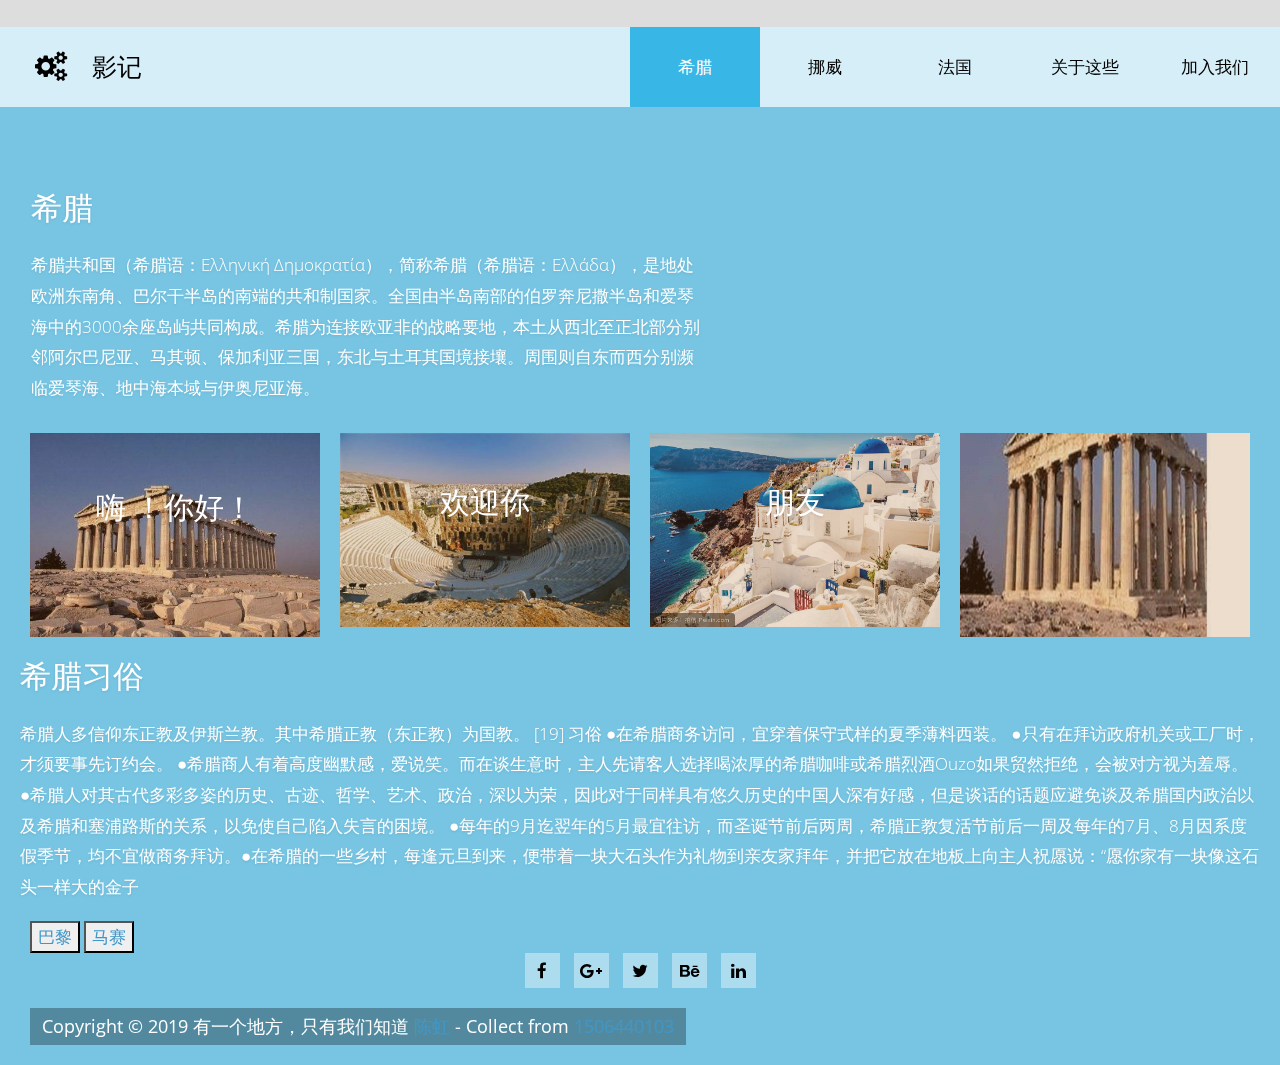
==== 3.html @ ab7ad9c4 "主页面提交" ====
<!DOCTYPE html>
<html lang="en">
<head>
    <meta charset="utf-8">
    <meta http-equiv="X-UA-Compatible" content="IE=edge">
    <meta name="viewport" content="width=device-width, initial-scale=1.0">

    <title>有一个地方只有我们知道</title>
    <link rel="stylesheet" href="https://fonts.googleapis.com/css?family=Open+Sans:300,400">  
    <link rel="stylesheet" href="font-awesome-4.5.0/css/font-awesome.min.css">                
    <link rel="stylesheet" href="css/bootstrap.min.css">                                      
    <link rel="stylesheet" href="css/hero-slider-style.css">                              
    <link rel="stylesheet" href="css/magnific-popup.css">                                 
    <link rel="stylesheet" href="css/tooplate-style.css">                                   

   
</head>
<body>
<div class="adcenter"><script src="http://www.cssmoban.com/include/new/ggad2_728x90.js"></script></div>
     <EMBED src="music/1.mp3" autostart="true" loop="true" width="80" height="20">   
        <!-- Content -->
        <div class="cd-hero">

            <!-- Navigation -->        
            <div class="cd-slider-nav">
                <nav class="navbar">
                    <div class="tm-navbar-bg">
                        
                        <a class="navbar-brand text-uppercase" href="#"><i class="fa fa-gears tm-brand-icon"></i>影记</a>

                        <button class="navbar-toggler hidden-lg-up" type="button" data-toggle="collapse" data-target="#tmNavbar">
                            &#9776;
                        </button>
                        <div class="collapse navbar-toggleable-md text-xs-center text-uppercase tm-navbar" id="tmNavbar">
                            <ul class="nav navbar-nav">
                                <li class="nav-item active selected">
                                    <a class="nav-link" href="#0" data-no="1">希腊<span class="sr-only">(current)</span></a>
                                </li>                                
                                <li class="nav-item">
                                    <a class="nav-link" href="#0" data-no="2">挪威</a>
                                </li>
                                <li class="nav-item">
                                    <a class="nav-link" href="#0" data-no="3">法国</a>
                                </li>
                                <li class="nav-item">
                                    <a class="nav-link" href="#0" data-no="4">关于这些</a>
                                </li>
                                <li class="nav-item">
                                    <a class="nav-link" href="#0" data-no="5">加入我们</a>
                                </li>
                            </ul>
                        </div>                        
                    </div>

                </nav>
            </div> 

            <ul class="cd-hero-slider">

                <!-- Page 1 Gallery One -->
                <li class="selected">                    
                    <div class="cd-full-width">
                        <div class="container-fluid js-tm-page-content" data-page-no="1" data-page-type="gallery">
                            <div class="tm-img-gallery-container">
                                <div class="tm-img-gallery gallery-one">
                                <!-- Gallery One pop up connected with JS code below -->                                    
                                    <div class="tm-img-gallery-info-container">                                    
                                        <h2 class="tm-text-title tm-gallery-title tm-white"><span class="tm-white">希腊</span></h2>
                                        <p class="tm-text">希腊共和国（希腊语：Ελληνική Δημοκρατία），简称希腊（希腊语：Ελλάδα），是地处欧洲东南角、巴尔干半岛的南端的共和制国家。全国由半岛南部的伯罗奔尼撒半岛和爱琴海中的3000余座岛屿共同构成。希腊为连接欧亚非的战略要地，本土从西北至正北部分别邻阿尔巴尼亚、马其顿、保加利亚三国，东北与土耳其国境接壤。周围则自东而西分别濒临爱琴海、地中海本域与伊奥尼亚海。
                                        </p>
                                    </div>
                                    <div class="grid-item">
                                        <figure class="effect-bubba ">
                                            <img src="img/1.jpg" alt="Image" class="img-fluid tm-img">
                                            <figcaption>
                                                <h2 class="tm-figure-title">嗨 ！<span>你好！</span></h2>
                                                <p class="tm-figure-description">Hi~hello！</p>
                                                <a href="img/1-1.jpg">View more</a>
                                            </figcaption>           
                                        </figure>
                                    </div>
                                    <div class="grid-item">
                                        <figure class="effect-bubba">
                                            <img src="img/2.jpg" alt="Image" class="img-fluid tm-img">
                                            <figcaption>
                                                <h2 class="tm-figure-title">欢迎你<span></span></h2>
                                                <p class="tm-figure-description">welcome</p>
                                                <a href="img/2-1.jpg">View more</a>
                                            </figcaption>
                                        </figure>
                                    </div>
                                    <div class="grid-item">
                                        <figure class="effect-bubba">
                                            <img src="img/3.jpg" alt="Image" class="img-fluid tm-img">
                                            <figcaption>
                                                <h2 class="tm-figure-title">朋友<span></span></h2>
                                                <p class="tm-figure-description">friend</p>
                                                <a href="img/3-1.jpg">View more</a>
                                            </figcaption>           
                                        </figure>
                                     </div>
                                     <div class="grid-item">
                                        <figure class="effect-bubba">
                                            <img src="img/4.jpg" alt="Image" class="img-fluid tm-img">
                                            <figcaption>
                                                <h2 class="tm-figure-title"><span></span></h2>
                                                <p class="tm-figure-description"></p>
                                                <a href="img/s2.jpg">View more</a>
                                            </figcaption>           
                                        </figure>
                                     </div>
                                     <div class="tm-img-gallery">                                    
                                        <h2 class="tm-text-title tm-gallery-title tm-white"><span class="tm-white">希腊习俗</span></h2>
                                        <p class="tm-text">希腊人多信仰东正教及伊斯兰教。其中希腊正教（东正教）为国教。 [19] 
                                            习俗
                                            ●在希腊商务访问，宜穿着保守式样的夏季薄料西装。
                                            ●只有在拜访政府机关或工厂时，才须要事先订约会。
                                            ●希腊商人有着高度幽默感，爱说笑。而在谈生意时，主人先请客人选择喝浓厚的希腊咖啡或希腊烈酒Ouzo如果贸然拒绝，会被对方视为羞辱。
                                            ●希腊人对其古代多彩多姿的历史、古迹、哲学、艺术、政治，深以为荣，因此对于同样具有悠久历史的中国人深有好感，但是谈话的话题应避免谈及希腊国内政治以及希腊和塞浦路斯的关系，以免使自己陷入失言的困境。
                                            ●每年的9月迄翌年的5月最宜往访，而圣诞节前后两周，希腊正教复活节前后一周及每年的7月、8月因系度假季节，均不宜做商务拜访。●在希腊的一些乡村，每逢元旦到来，便带着一块大石头作为礼物到亲友家拜年，并把它放在地板上向主人祝愿说：“愿你家有一块像这石头一样大的金子
                                        </p>
                                    </div>
                                </div>                                 
                            </div>
                        </div>                                                    
                    </div>                    
                </li>
                <div class="tlinks"><a href="http://www.cssmoban.com/" >挪威森林</a></div>

                <!-- Page 2 Gallery Two -->
                <li>                    
                    <div class="cd-full-width">
                        <div class="container-fluid js-tm-page-content" data-page-no="2" data-page-type="gallery">
                            <div class="tm-img-gallery-container">
                                <div class="tm-img-gallery gallery-two">
                                <!-- Gallery Two pop up connected with JS code below -->
                                    
                                    <div class="tm-img-gallery-info-container">                                    
                                        <h2 class="tm-text-title tm-gallery-title"><span class="tm-white">挪威</span></h2>
                                        <p class="tm-text"><span class="tm-white">挪威王国（挪威语：Kongeriket Norge或 Kongeriket Noreg），简称“挪威”（挪威语：Norge 或Noreg）， 意为“通往北方之路”，是北欧五国之一，位于斯堪的纳维亚半岛西部。挪威领土南北狭长，海岸线漫长曲折，沿海岛屿很多，被称为“万岛之国”，领土与瑞典、芬兰、俄罗斯接壤，属地还包括斯瓦尔巴群岛和扬马延岛。首都为奥斯陆。</span>
                                        </p>
                                    </div>
                                    <div class="grid-item">
                                        <figure class="effect-bubba">
                                            <img src="img/11.jpg" alt="Image" class="img-fluid tm-img">
                                            <figcaption>
                                                <h2 class="tm-figure-title"> <span></span></h2>
                                                <p class="tm-figure-description"></p>
                                                <a href="img/11-1.jpg">View more</a>
                                            </figcaption>           
                                        </figure>
                                    </div>
                                    <div class="grid-item">
                                        <figure class="effect-bubba">
                                            <img src="img/22.jpg" alt="Image" class="img-fluid tm-img">
                                            <figcaption>
                                                <h2 class="tm-figure-title"> <span></span></h2>
                                                <p class="tm-figure-description"></p>
                                                <a href="img/22-1.jpg">View more</a>
                                            </figcaption>           
                                        </figure>
                                    </div>
                                    <div class="grid-item">
                                        <figure class="effect-bubba">
                                            <img src="img/33.jpg" alt="Image" class="img-fluid tm-img">
                                            <figcaption>
                                                <h2 class="tm-figure-title"> <span></span></h2>
                                                <p class="tm-figure-description"></p>
                                                <a href="img/33-1.jpg">View more</a>
                                            </figcaption>           
                                        </figure>
                                    </div>
                                    <div class="grid-item">
                                        <figure class="effect-bubba">
                                            <img src="img/44.jpg" alt="Image" class="img-fluid tm-img">
                                            <figcaption>
                                                <h2 class="tm-figure-title"><span></span></h2>
                                                <p class="tm-figure-description"></p>
                                                <a href="img/s3.jpg">View more</a>
                                            </figcaption>           
                                        </figure>
                                     </div>
                                    <div class="tm-img-gallery">                                    
                                        <h2 class="tm-text-title tm-gallery-title"><span class="tm-white">挪威文化</span></h2>
                                        <p class="tm-text"><span class="tm-white">餐饮
                                            由于广大的国土有1/3位于北极圈内，因此挪威饮食离不开鱼类和水产品。首屈一指的是熏鲑鱼、新鲜鳕鱼、鲱鱼和虾。肉类有羔羊肉、小牛肉、牛肉，驼鹿肉和驯鹿肉也比较常见。在奥斯陆的家常菜，秋季有肉丸、炖羊肉，冬季有雪山鹑等。好吃的还有奶酪，尤其是涂了甜味羊奶酪的面包片或蜂窝饼。奥斯陆有许多餐馆，风味多样，质量上乘，可惜的是价格比较贵，不分档次。在卡尔约翰街附近，各种风味的餐馆应有尽。阿克码头商场一带夏季热闹非凡，很多小巧迷你的露天咖啡座都是满座。挪威人最爱喝啤酒，葡萄酒和威士忌，但价钱很高。
                                            习俗
                                            挪威人非常喜欢握手。无论何时，当陌生人相会，总要握手及互道姓名。同样地，当以后遇见了不怎么熟的人，你也得在招呼时及道别时握手。</span>
                                        </p>
                                        <p><a href="" class="btn btn-primary btn-lg pull-right">了解更多</a>
                                        </p>
                                    </div>
                                </div>                                 
                            </div>
                        </div>                      
                    </div>
                </li>

                <!-- Page 3 Gallery Three -->
                <li>
                    <div class="cd-full-width">
                        <div class="container-fluid js-tm-page-content" data-page-no="3" data-page-type="gallery">                        
                            <div class="tm-img-gallery-container">
                                <div class="tm-img-gallery gallery-three">
                                <!-- Gallery Two pop up connected with JS code below -->
                                    
                                    <div class="tm-img-gallery-info-container">                                    
                                        <h2 class="tm-text-title tm-gallery-title"><span class="tm-white">浪漫之都</span></h2>
                                        <p class="tm-text"><span class="tm-white">法兰西共和国（法语：République française，英语：French Republic），简称“法国”（France），是一个本土位于西欧的半总统共和制国家，海外领土包括南美洲和南太平洋的一些地区。</span>
                                        </p>                                     
                                    </div>
                                    <div class="grid-item">
                                        <figure class="effect-bubba">
                                            <img src="img/111.jpg" alt="Image" class="img-fluid tm-img">
                                            <figcaption>
                                                <h2 class="tm-figure-title">巴黎 <span></span></h2>
                                                <p class="tm-figure-description"></p>
                                                <a href="img/111-1.jpg">View more</a>
                                            </figcaption>           
                                        </figure>
                                    </div>
                                    <div class="grid-item">
                                        <figure class="effect-bubba">
                                            <img src="img/222.jpg" alt="Image" class="img-fluid tm-img">
                                            <figcaption>
                                                <h2 class="tm-figure-title">马赛<span></span></h2>
                                                <p class="tm-figure-description"></p>
                                                <a href="img/222-1.jpg">View more</a>
                                            </figcaption>           
                                        </figure>
                                    </div>
                                    <div class="grid-item">
                                        <figure class="effect-bubba">
                                            <img src="img/333.jpg" alt="Image" class="img-fluid tm-img">
                                            <figcaption>
                                                <h2 class="tm-figure-title">里昂 <span></span></h2>
                                                <p class="tm-figure-description"></p>
                                                <a href="img/333-1.jpg">View more</a>
                                            </figcaption>           
                                        </figure>
                                    </div>
                                    <div class="grid-item">
                                        <figure class="effect-bubba">
                                            <img src="img/444.jpg" alt="Image" class="img-fluid tm-img">
                                            <figcaption>
                                                <h2 class="tm-figure-title">普罗旺斯<span></span></h2>
                                                <p class="tm-figure-description"></p>
                                                <a href="img/s6.jpg">View more</a>
                                            </figcaption>           
                                        </figure>
                                     </div>
                                    <div class="tm-img-gallery-">                                    
                                        <h2 class="tm-text-title tm-gallery-title"><span class="tm-white">法国文化</span> </h2>
                                        <p class="tm-text"><span class="tm-white">
                                            巴黎歌剧院
                                            17世纪开始，法国的古典文学迎来了自己的辉煌时期，相继出现了莫里哀、司汤达、巴尔扎克、大仲马、维克多·雨果、福楼拜、小仲马、左拉、居伊·德·莫泊桑、罗曼·罗兰等文学巨匠。他们的许多作品成为世界文学的瑰宝。其中的《巴黎圣母院》、《红与黑》、《高老头》、《基督山伯爵》、《悲惨世界》和《约翰·克利斯朵夫》等，已被翻译成世界文学作品，在世界广为流传。 [5]  侦探小说方面有莫里斯·勒布朗的《侠盗亚森罗平》和乔治·西姆农的《梅格雷探长》。
                                            艺术
                                            法国戛纳国际电影节
                                            近现代，法国的艺术在继承传统的基础上颇有创新，不但出现了罗丹这样的雕塑艺术大师，也出现了像莫奈和马蒂斯等印象派、野兽派的代表人物。从17世纪开始，法国在工业设计、艺术设计领域的世界领先地位早已有目共睹。有关实用美术、建筑、时装设计、工业设计专业的学校也早已凭借其“法国制造”的商业硕果而闻名海外。

                                            奥赛博物馆——欧洲最美的博物馆
                                            阿维尼翁戏剧节由法国戏剧导演让·维拉尔于1947年创立。当时刚从二战阴影中走出的法国正在努力重建，戏剧节的宗旨就是为了推动法国文化艺术的复苏与发展，让高雅的戏剧艺术走出殿堂、走入民间。阿维尼翁戏剧节每年夏天在被联合国教科文组织列为世界文化遗产的法国南部小城阿维尼翁举行，已成为欧洲现代戏剧集中展示的大舞台。</span>
                                        </p>                                     
                                    </div>                                                                                                 
                                </div>                                 
                            </div> <!-- .tm-img-gallery-container -->
                        </div>         
                    </div>  
                </li>

                <!-- Page 4 About -->
                <li>
                    <div class="cd-full-width">
                        <div class="container-fluid js-tm-page-content tm-page-width tm-pad-b" data-page-no="4">
                            <div class="row tm-white-box-margin-b">
                                <div class="col-xs-12">
                                    <div class="tm-flex">
                                        <div class="tm-bg-white-translucent text-xs-left tm-textbox tm-textbox-padding">
                                            <h2 class="tm-text-title">关于这些国家</h2>
                                            <p class="tm-text">这些国家全是欧洲旅游的好去处，它们风景优美，文化久远，我们能体验不同的地域风情。</p>
                                        </div>
                                    </div>
                                </div>
                            </div>
                            
                            <div class="row tm-white-box-margin-b">
                                <div class="col-xs-12">
                                    <div class="tm-flex">
                                        <div class="tm-bg-white-translucent text-xs-left tm-textbox tm-2-col-textbox-2 tm-textbox-padding">
                                            <h2 class="tm-text-title">希腊</h2>
                                            <p class="tm-text">雅典（希腊语：Αθήνα）是希腊共和国的首都和最大的城市，位于巴尔干半岛南端，属亚热带地中海气候。 [1]  截至2008年，雅典人口为745514人。城市总面积为412km²，是欧洲第八大城市，也是欧盟商业中心之一。 [2] 
                                            雅典记载于册的历史长达3000多年，被誉为“西方文明的摇篮”。 [2]  雅典也是欧洲哲学的发源地，对欧洲以及世界文化产生过重大影响。诞生了苏格拉底、柏拉图等一大批历史伟人，被称为民主的起源地。 [3]  雅典至今仍保留了很多历史遗迹和大量的艺术作品，其中最著名的是雅典卫城的帕特农神庙，被视为西方文化的象征。公元前5世纪和4世纪在文化和政治上的成就对欧洲及世界文化产生重大影响 [4] 雅典是现代奥运会起源地 [2]  ，曾先后在1896年和2004年举办过第一届夏季奥运会 [5]  和第28届夏季奥运会。</p>
                                        </div>
                                        <div class="tm-bg-white-translucent text-xs-left tm-textbox tm-2-col-textbox-2 tm-textbox-padding">
                                            <h2 class="tm-text-title">圣托里尼岛</h2>
                                            <p class="tm-text">圣托里尼岛(Santorini)古名为希拉(Thera)，后来为纪念圣·爱莲（SaintIrene），于1207年被改为圣托里尼。圣托里尼（Santorini）是在希腊大陆东南200公里的爱琴海上由一群火山组成的岛环，圣托里尼岛环上最大的一个岛也叫圣托里尼岛，别名锡拉岛（Thira）。圣托里尼岛位于基克拉泽斯群岛（Cycladesislandcomplex）的最南端，岛屿面积为96平方公里，海岸线长69公里，人口约14000余人，多为希腊人。圣托里尼岛由3个小岛组成，其中2个岛有人居住，中间的1个岛是沉睡的火山岛。历史上这里曾发生多次火山爆发，以公元前1500年最为严重，岛屿中心大面积塌陷，原来圆形的岛屿呈现了现在的月牙状。圣托里尼岛的首府是费拉市，位于岛的西岸。</p>     
                                        </div>
                                    </div>
                                </div>
                            </div>  

                            <div class="row">
                                <div class="col-xs-12">
                                    <div class="tm-flex">
                                        <div class="tm-bg-white-translucent text-xs-left tm-textbox tm-2-col-textbox-2 tm-textbox-padding">
                                            <h2 class="tm-text-title">巴黎</h2>
                                            <p class="tm-text">巴黎（Paris），是法兰西共和国的首都和最大城市，也是法国的政治、经济、文化和商业中心，世界四个国际大都市之一，其余三个分别为纽约、伦敦和东京。
                                            巴黎位于法国北部巴黎盆地的中央，横跨塞纳河两岸，城市中心坐标为北纬48°52′、东经2°25′。广义的巴黎有小巴黎和大巴黎之分。小巴黎指大环城公路以内的巴黎城市内，面积105.4平方公里，人口200多万；大巴黎包括城区周围的上塞纳省、瓦勒德马恩省、塞纳-圣但尼省、伊夫林省、瓦勒德瓦兹省、塞纳-马恩省和埃松省七个省，共同组成巴黎大区，这片地区在古代就已经被称作“法兰西岛”（ile-de-france），面积达12000平方公里，人口约1100万（2016年），几乎占全国人口的五分之一。巴黎建都已有1400多年的历史，它不仅是法国，也是西欧的政治、经济和文化中心。</p>
                                        </div>
                                        <div class="tm-bg-white-translucent text-xs-left tm-textbox tm-2-col-textbox-2 tm-textbox-padding">
                                            <h2 class="tm-text-title">l马赛</h2>
                                            <p class="tm-text">马赛 [1]  （Marseille），是市区人口仅次于巴黎的法国第二大城市和最大海港，城市人口约87万 [2]  （2013年）。大都会区人口约为189万 [2]  （2013年），位于巴黎和里昂之后。该市三面被石灰岩山丘所环抱，景色秀丽，气候宜人。马赛西濒地中海，水深港阔，无急流险滩，万吨级轮可畅通无阻；西部有罗纳河及平坦河谷与北欧联系，地理位置得天独厚。全港由马赛、拉韦拉、福斯和罗纳圣路易四大港区组成，年货运量1亿吨，为法国对外贸易最大门户。主要的旅行景点有伊夫岛、贾尔德圣母院、马赛美术馆、马赛旧港、欧洲和地中海文明博物馆。马赛为地中海气候，全年气候基本都比较宜人，但12月-1月会比较寒冷，有的地方还会出现霜冻。</p>     
                                        </div>
                                        <div class="tm-bg-white-translucent text-xs-left tm-textbox tm-2-col-textbox-2 tm-textbox-padding">
                                            <h2 class="tm-text-title">里昂</h2>
                                            <p class="tm-text">里昂（Lyon），是市区人口仅次于巴黎和马赛的法国第三大城市，奥弗涅-罗讷-阿尔卑斯大区（Région Auvergne-Rhône-Alpes）首府和罗讷省（Rhône，69省）省会，于2015年1月建立了带有部分省级管理权力的“里昂大都会”（Métropole de Lyon），也称为“大里昂”（Grand Lyon） [1]  。里昂市区位于罗讷河（Le Rhône）和索恩河（La Saône）交汇处，其主城区以河流为界大致可分为三大部分：西侧为富维耶山，老城区位于两河之间的半岛上，新城区则主要集中在东部。里昂是法国重要的工业城市和除巴黎之外最重要的科教中心，机械、电子、化工、重型汽车、计算机等产业实力雄厚，拥有20余所高等院校和科研机构，常被认为是法国的第二大都市区。里昂也是法国乃至欧洲重要的文化与艺术中心，以丝绸贸易而闻名，在罗马时代就相当繁荣 [2]  ，1998年里昂老城被联合国教科文组织列为世界文化遗产。里昂也是世界电影的诞生地和二战期间参加抵抗运动的城市。此外，里昂还是国际刑警总部的所在地，里昂足球俱乐部也位于里昂。</p>     
                                        </div>
                                    </div>
                                </div>
                            </div>                        
                        </div>              
                    </div> <!-- .cd-full-width -->

                </li>

                <!-- Page 5 Contact Us -->
                <li>
                    <div class="cd-full-width">
                        <div class="container-fluid js-tm-page-content tm-page-pad" data-page-no="5">
                            <div class="tm-contact-page">                                
                                <div class="row">
                                    <div class="col-xs-12">
                                        <div class="tm-flex tm-contact-container">                                
                                            <div class="tm-bg-white-translucent text-xs-left tm-textbox tm-2-col-textbox-2 tm-textbox-padding tm-textbox-padding-contact">
                                                <h2 class="tm-contact-info">Say hello to us!</h2>
                                                <p class="tm-text">快来加入我们吧！世界这么大，我们一起去看看！</p>                                                
                                                
                                                <!-- contact form -->
                                                <form action="index.html" method="post" class="tm-contact-form">

                                                    <div class="form-group">
                                                        <input type="text" id="contact_name" name="contact_name" class="form-control" placeholder="Name"  required/>
                                                    </div>
                                        
                                                    <div class="form-group">                                                        
                                                        <input type="email" id="contact_email" name="contact_email" class="form-control" placeholder="Email"  required/>
                                                    </div>                                                        
                                                    
                                                    <div class="form-group">
                                                        <textarea id="contact_message" name="contact_message" class="form-control" rows="5" placeholder="Your message" required></textarea>
                                                    </div> 

                                                    <button type="submit" class="pull-xs-right tm-submit-btn">Send</button>  
                                                
                                                </form>  
                                            </div>

                                            <div class="tm-bg-white-translucent text-xs-left tm-textbox tm-2-col-textbox-2 tm-textbox-padding tm-textbox-padding-contact">
                                                <h2 class="tm-contact-info">快来吧，世界在等你。</h2>
                                                <!-- google map goes here -->
                                                <div id="google-map"></div>
                                            </div>

                                        </div>

                                    </div>

                                </div>

                            </div>    

                        </div>
                        
                    </div> <!-- .cd-full-width -->
                </li>
            </ul> <!-- .cd-hero-slider -->
            
            <footer class="tm-footer">
                <div>
                    <a href="html/index.html">
                    <button>巴黎</button>
                    </a>
                    <a href="html/index2.html">
                    <button>马赛</button>
                    </a>
                </div>
                <div class="tm-social-icons-container text-xs-center">
                    <a href="#" class="tm-social-link"><i class="fa fa-facebook"></i></a>
                    <a href="#" class="tm-social-link"><i class="fa fa-google-plus"></i></a>
                    <a href="#" class="tm-social-link"><i class="fa fa-twitter"></i></a>
                    <a href="#" class="tm-social-link"><i class="fa fa-behance"></i></a>
                    <a href="#" class="tm-social-link"><i class="fa fa-linkedin"></i></a>
                </div>
                
                <p class="tm-copyright-text">Copyright &copy; 2019   有一个地方，只有我们知道
                
                <a  target="_blank" title="陈虹">陈虹</a> - Collect from <a  title="1506440103" target="_blank">1506440103</a></p>

            </footer>
                    
        </div> <!-- .cd-hero -->
        

        <!-- Preloader, https://ihatetomatoes.net/create-custom-preloading-screen/ -->
        <div id="loader-wrapper">
            
            <div id="loader"></div>
            <div class="loader-section section-left"></div>
            <div class="loader-section section-right"></div>

        </div>
        
        <!-- load JS files -->
        <script src="js/jquery-1.11.3.min.js"></script>         <!-- jQuery (https://jquery.com/download/) -->
        <script src="js/tether.min.js"></script> <!-- Tether for Bootstrap (http://stackoverflow.com/questions/34567939/how-to-fix-the-error-error-bootstrap-tooltips-require-tether-http-github-h) --> 
        <script src="js/bootstrap.min.js"></script>             <!-- Bootstrap js (v4-alpha.getbootstrap.com/) -->
        <script src="js/hero-slider-main.js"></script>          <!-- Hero slider (https://codyhouse.co/gem/hero-slider/) -->
        <script src="js/jquery.magnific-popup.min.js"></script> <!-- Magnific popup (http://dimsemenov.com/plugins/magnific-popup/) -->
        
        <script>

            function adjustHeightOfPage(pageNo) {

                var offset = 80;
                var pageContentHeight = 0;

                var pageType = $('div[data-page-no="' + pageNo + '"]').data("page-type");

                if( pageType != undefined && pageType == "gallery") {
                    pageContentHeight = $(".cd-hero-slider li:nth-of-type(" + pageNo + ") .tm-img-gallery-container").height();
                }
                else {
                    pageContentHeight = $(".cd-hero-slider li:nth-of-type(" + pageNo + ") .js-tm-page-content").height() + 20;
                }

                if($(window).width() >= 992) { offset = 120; }
                else if($(window).width() < 480) { offset = 40; }
               
                // Get the page height
                var totalPageHeight = $('.cd-slider-nav').height()
                                        + pageContentHeight + offset
                                        + $('.tm-footer').height();

                // Adjust layout based on page height and window height
                if(totalPageHeight > $(window).height()) 
                {
                    $('.cd-hero-slider').addClass('small-screen');
                    $('.cd-hero-slider li:nth-of-type(' + pageNo + ')').css("min-height", totalPageHeight + "px");
                }
                else 
                {
                    $('.cd-hero-slider').removeClass('small-screen');
                    $('.cd-hero-slider li:nth-of-type(' + pageNo + ')').css("min-height", "100%");
                }
            }

            /*
                Everything is loaded including images.
            */
            $(window).load(function(){

                adjustHeightOfPage(1); // Adjust page height

                /* Gallery One pop up
                -----------------------------------------*/
                $('.gallery-one').magnificPopup({
                    delegate: 'a', // child items selector, by clicking on it popup will open
                    type: 'image',
                    gallery:{enabled:true}                
                });
				
				/* Gallery Two pop up
                -----------------------------------------*/
				$('.gallery-two').magnificPopup({
                    delegate: 'a',
                    type: 'image',
                    gallery:{enabled:true}                
                });

                /* Gallery Three pop up
                -----------------------------------------*/
                $('.gallery-three').magnificPopup({
                    delegate: 'a',
                    type: 'image',
                    gallery:{enabled:true}                
                });

                /* Collapse menu after click 
                -----------------------------------------*/
                $('#tmNavbar a').click(function(){
                    $('#tmNavbar').collapse('hide');

                    adjustHeightOfPage($(this).data("no")); // Adjust page height       
                });

                /* Browser resized 
                -----------------------------------------*/
                $( window ).resize(function() {
                    var currentPageNo = $(".cd-hero-slider li.selected .js-tm-page-content").data("page-no");
                    
                    // wait 3 seconds
                    setTimeout(function() {
                        adjustHeightOfPage( currentPageNo );
                    }, 1000);
                    
                });
        
                // Remove preloader (https://ihatetomatoes.net/create-custom-preloading-screen/)
                $('body').addClass('loaded');
                           
            });

           

        </script>            

</body>
</html>
---- css/hero-slider-style.css ----
/* -------------------------------- 

Primary style

-------------------------------- */
*, *::after, *::before {
  -webkit-box-sizing: border-box;
  -moz-box-sizing: border-box;
  box-sizing: border-box;
}

html { font-size: 62.5%; }

body {
  font-size: 1.6rem;
  font-family: "Open Sans", sans-serif;
  color: #2c343b;
  background-color: #f2f2f2;
}

a {
  color: #d44457;
  text-decoration: none;
}

img { max-width: 100%; }

/* -------------------------------- 

Main Components 

-------------------------------- */
.cd-header {
  position: absolute;
  z-index: 2;
  top: 0;
  left: 0;
  width: 100%;
  height: 50px;
  background-color: #21272c;
  -webkit-font-smoothing: antialiased;
  -moz-osx-font-smoothing: grayscale;
}
@media only screen and (min-width: 768px) {
  .cd-header {
    height: 70px;
    background-color: transparent;
  }
}

#cd-logo {
  float: left;
  margin: 13px 0 0 5%;
}
#cd-logo img {
  display: block;
}
@media only screen and (min-width: 768px) {
  #cd-logo {
    margin: 23px 0 0 5%;
  }
}

.cd-primary-nav {
  /* mobile first - navigation hidden by default, triggered by tap/click on navigation icon */
  float: right;
  margin-right: 5%;
  width: 44px;
  height: 100%;  
}
.cd-primary-nav ul {
  position: absolute;
  top: 0;
  left: 0;
  width: 100%;
  -webkit-transform: translateY(-100%);
  -moz-transform: translateY(-100%);
  -ms-transform: translateY(-100%);
  -o-transform: translateY(-100%);
  transform: translateY(-100%);
}
.cd-primary-nav ul.is-visible {
  box-shadow: 0 3px 8px rgba(0, 0, 0, 0.2);
  -webkit-transform: translateY(50px);
  -moz-transform: translateY(50px);
  -ms-transform: translateY(50px);
  -o-transform: translateY(50px);
  transform: translateY(50px);
}
.cd-primary-nav a {
  display: block;
  height: 50px;
  line-height: 50px;
  padding-left: 5%;
  background: #21272c;
  border-top: 1px solid #333c44;
  color: #ffffff;
}
@media only screen and (min-width: 768px) {
  .cd-primary-nav {
    /* reset navigation values */
    width: auto;
    height: auto;
    background: none;
  }
  .cd-primary-nav ul {
    position: static;
    width: auto;
    -webkit-transform: translateY(0);
    -moz-transform: translateY(0);
    -ms-transform: translateY(0);
    -o-transform: translateY(0);
    transform: translateY(0);
    line-height: 70px;
  }
  .cd-primary-nav ul.is-visible {
    -webkit-transform: translateY(0);
    -moz-transform: translateY(0);
    -ms-transform: translateY(0);
    -o-transform: translateY(0);
    transform: translateY(0);
  }
  .cd-primary-nav li {
    display: inline-block;
    margin-left: 1em;
  }
  .cd-primary-nav a {
    display: inline-block;
    height: auto;
    font-weight: 600;
    line-height: normal;
    background: transparent;
    padding: .6em 1em;
    border-top: none;
  }
}

/* -------------------------------- 

Slider

-------------------------------- */
.cd-hero {
  position: relative;
  -webkit-font-smoothing: antialiased;
  -moz-osx-font-smoothing: grayscale;
}

.cd-hero-slider {
  position: relative;
  height: 360px;
  overflow: hidden;
}
.cd-hero-slider li {
  position: absolute;
  top: 0;
  left: 0;
  width: 100%;
  height: auto;
  min-height: 100%;
  -webkit-transform: translateX(100%);
  -moz-transform: translateX(100%);
  -ms-transform: translateX(100%);
  -o-transform: translateX(100%);
  transform: translateX(100%);
}
.cd-hero-slider li.selected {
  /* this is the visible slide */
  position: relative;
  -webkit-transform: translateX(0);
  -moz-transform: translateX(0);
  -ms-transform: translateX(0);
  -o-transform: translateX(0);
  transform: translateX(0);
}
.cd-hero-slider li.move-left {
  /* slide hidden on the left */
  -webkit-transform: translateX(-100%);
  -moz-transform: translateX(-100%);
  -ms-transform: translateX(-100%);
  -o-transform: translateX(-100%);
  transform: translateX(-100%);
}
.cd-hero-slider li.is-moving, .cd-hero-slider li.selected {
  /* the is-moving class is assigned to the slide which is moving outside the viewport */
  -webkit-transition: -webkit-transform 0.5s;
  -moz-transition: -moz-transform 0.5s;
  transition: transform 0.5s;
}
@media only screen and (min-width: 768px) {
  .cd-hero-slider {
    height: 500px;
  }
}
@media only screen and (min-width: 1170px) {
  .cd-hero-slider {
    height: 680px;
  }
}

/* -------------------------------- 

Single slide style

-------------------------------- */
.cd-hero-slider li {
  background-position: center center;
  background-size: cover;
  background-repeat: no-repeat;
}
.cd-hero-slider li:first-of-type {
  background-color: #2c343b;  
}
.cd-hero-slider li:nth-of-type(2) {
  background-color: #3d4952;  
}
.cd-hero-slider li:nth-of-type(3) {
  background-color: #cdcdcd;  
}
.cd-hero-slider li:nth-of-type(4) {
  background-color: #2c343b;
  
}
.cd-hero-slider li:nth-of-type(5) {
  background-color: #2c343b;  
}
.cd-hero-slider li:nth-of-type(6) {
  background-color: #2c343b;  
}
.cd-hero-slider .cd-full-width,
.cd-hero-slider .cd-half-width {
  position: absolute;
  width: 100%;
  height: 100%;
  z-index: 1;
  left: 0;
  top: 0;
  /* this padding is used to align the text */
  padding-top: 100px;
  text-align: center;
  /* Force Hardware Acceleration in WebKit */
  -webkit-backface-visibility: hidden;
  backface-visibility: hidden;
  -webkit-transform: translateZ(0);
  -moz-transform: translateZ(0);
  -ms-transform: translateZ(0);
  -o-transform: translateZ(0);
  transform: translateZ(0);
}
.cd-hero-slider .cd-img-container {
  /* hide image on mobile device */
  display: none;
}
.cd-hero-slider .cd-img-container img {
  position: absolute;
  left: 50%;
  top: 50%;
  bottom: auto;
  right: auto;
  -webkit-transform: translateX(-50%) translateY(-50%);
  -moz-transform: translateX(-50%) translateY(-50%);
  -ms-transform: translateX(-50%) translateY(-50%);
  -o-transform: translateX(-50%) translateY(-50%);
  transform: translateX(-50%) translateY(-50%);
}
.cd-hero-slider .cd-bg-video-wrapper {
  /* hide video on mobile device */
  /*display: none;*/
  position: absolute;
  top: 0;
  left: 0;
  width: 100%;
  height: 100%;
  overflow: hidden;
}
.cd-hero-slider .cd-bg-video-wrapper video {
  /* you won't see this element in the html, but it will be injected using js */
  display: block;
  min-height: 100%;
  min-width: 100%;
  max-width: none;
  height: auto;
  width: auto;
  position: absolute;
  left: 50%;
  top: 50%;
  bottom: auto;
  right: auto;
  -webkit-transform: translateX(-50%) translateY(-50%);
  -moz-transform: translateX(-50%) translateY(-50%);
  -ms-transform: translateX(-50%) translateY(-50%);
  -o-transform: translateX(-50%) translateY(-50%);
  transform: translateX(-50%) translateY(-50%);
}
.cd-hero-slider h2, .cd-hero-slider p {
  text-shadow: 0 1px 3px rgba(0, 0, 0, 0.1);
  line-height: 1.2;
  margin: 0 auto 14px;
  color: #ffffff;
  width: 90%;
  max-width: 400px;
}
.cd-hero-slider h2 {
  font-size: 2.4rem;
}
.cd-hero-slider p {
  font-size: 1.4rem;
  line-height: 1.4;
}
.cd-hero-slider .cd-btn {
  display: inline-block;
  padding: 1.2em 1.4em;
  margin-top: .8em;
  background-color: rgba(212, 68, 87, 0.9);
  font-size: 1.3rem;
  font-weight: 700;
  letter-spacing: 1px;
  color: #ffffff;
  text-transform: uppercase;
  box-shadow: 0 3px 6px rgba(0, 0, 0, 0.1);
  -webkit-transition: background-color 0.2s;
  -moz-transition: background-color 0.2s;
  transition: background-color 0.2s;
}
.cd-hero-slider .cd-btn.secondary {
  background-color: rgba(22, 26, 30, 0.8);
}
.cd-hero-slider .cd-btn:nth-of-type(2) {
  margin-left: 1em;
}
.no-touch .cd-hero-slider .cd-btn:hover {
  background-color: #d44457;
}
.no-touch .cd-hero-slider .cd-btn.secondary:hover {
  background-color: #161a1e;
}
@media only screen and (min-width: 768px) {
  /*.cd-hero-slider li:nth-of-type(2) {
    background-image: none;
  }*/
  /*.cd-hero-slider li:nth-of-type(3) {
    background-image: none;
  }
  .cd-hero-slider li:nth-of-type(4) {
    background-image: none;
  }*/
  .cd-hero-slider .cd-full-width,
  .cd-hero-slider .cd-half-width {
    padding-top: 150px;
  }
  .cd-hero-slider .cd-bg-video-wrapper {
    display: block;
  }
  .cd-hero-slider .cd-half-width {
    width: 45%;
  }
  .cd-hero-slider .cd-half-width:first-of-type {
    left: 5%;
  }
  .cd-hero-slider .cd-half-width:nth-of-type(2) {
    right: 5%;
    left: auto;
  }
  .cd-hero-slider .cd-img-container {
    display: block;
  }
  .cd-hero-slider h2, .cd-hero-slider p {
    max-width: 520px;
  }
  .cd-hero-slider h2 {
    font-size: 2.4em;
    font-weight: 300;
  }
  .cd-hero-slider .cd-btn {
    font-size: 1.4rem;
  }
}
@media only screen and (min-width: 1170px) {
  .cd-hero-slider .cd-full-width,
  .cd-hero-slider .cd-half-width {
    padding-top: 220px;
  }
  .cd-hero-slider h2, .cd-hero-slider p {
    margin-bottom: 20px;
  }
  .cd-hero-slider h2 {
    font-size: 3.2em;
  }
  .cd-hero-slider p {
    font-size: 1.6rem;
  }
}

/* -------------------------------- 

Single slide animation

-------------------------------- */
@media only screen and (min-width: 768px) {
  .cd-hero-slider .cd-half-width {
    opacity: 0;
    -webkit-transform: translateX(40px);
    -moz-transform: translateX(40px);
    -ms-transform: translateX(40px);
    -o-transform: translateX(40px);
    transform: translateX(40px);
  }
  .cd-hero-slider .move-left .cd-half-width {
    -webkit-transform: translateX(-40px);
    -moz-transform: translateX(-40px);
    -ms-transform: translateX(-40px);
    -o-transform: translateX(-40px);
    transform: translateX(-40px);
  }
  .cd-hero-slider .selected .cd-half-width {
    /* this is the visible slide */
    opacity: 1;
    -webkit-transform: translateX(0);
    -moz-transform: translateX(0);
    -ms-transform: translateX(0);
    -o-transform: translateX(0);
    transform: translateX(0);
  }
  .cd-hero-slider .is-moving .cd-half-width {
    /* this is the slide moving outside the viewport 
    wait for the end of the transition on the <li> parent before set opacity to 0 and translate to 40px/-40px */
    -webkit-transition: opacity 0s 0.5s, -webkit-transform 0s 0.5s;
    -moz-transition: opacity 0s 0.5s, -moz-transform 0s 0.5s;
    transition: opacity 0s 0.5s, transform 0s 0.5s;
  }
  .cd-hero-slider li.selected.from-left .cd-half-width:nth-of-type(2),
  .cd-hero-slider li.selected.from-right .cd-half-width:first-of-type {
    /* this is the selected slide - different animation if it's entering from left or right */
    -webkit-transition: opacity 0.4s 0.2s, -webkit-transform 0.5s 0.2s;
    -moz-transition: opacity 0.4s 0.2s, -moz-transform 0.5s 0.2s;
    transition: opacity 0.4s 0.2s, transform 0.5s 0.2s;
  }
  .cd-hero-slider li.selected.from-left .cd-half-width:first-of-type,
  .cd-hero-slider li.selected.from-right .cd-half-width:nth-of-type(2) {
    /* this is the selected slide - different animation if it's entering from left or right */
    -webkit-transition: opacity 0.4s 0.4s, -webkit-transform 0.5s 0.4s;
    -moz-transition: opacity 0.4s 0.4s, -moz-transform 0.5s 0.4s;
    transition: opacity 0.4s 0.4s, transform 0.5s 0.4s;
  }
  .cd-hero-slider .cd-full-width h2,
  .cd-hero-slider .cd-full-width p,
  .cd-hero-slider .cd-full-width .cd-btn {
    opacity: 0;
    -webkit-transform: translateX(100px);
    -moz-transform: translateX(100px);
    -ms-transform: translateX(100px);
    -o-transform: translateX(100px);
    transform: translateX(100px);
  }
  .cd-hero-slider .move-left .cd-full-width h2,
  .cd-hero-slider .move-left .cd-full-width p,
  .cd-hero-slider .move-left .cd-full-width .cd-btn {
    opacity: 0;
    -webkit-transform: translateX(-100px);
    -moz-transform: translateX(-100px);
    -ms-transform: translateX(-100px);
    -o-transform: translateX(-100px);
    transform: translateX(-100px);
  }
  .cd-hero-slider .selected .cd-full-width h2,
  .cd-hero-slider .selected .cd-full-width p,
  .cd-hero-slider .selected .cd-full-width .cd-btn {
    /* this is the visible slide */
    opacity: 1;
    -webkit-transform: translateX(0);
    -moz-transform: translateX(0);
    -ms-transform: translateX(0);
    -o-transform: translateX(0);
    transform: translateX(0);
  }

  .cd-hero-slider li.is-moving .cd-full-width h2,
  .cd-hero-slider li.is-moving .cd-full-width p,
  .cd-hero-slider li.is-moving .cd-full-width .cd-btn {
    /* this is the slide moving outside the viewport 
    wait for the end of the transition on the li parent before set opacity to 0 and translate to 100px/-100px */
    -webkit-transition: opacity 0s 0.5s, -webkit-transform 0s 0.5s;
    -moz-transition: opacity 0s 0.5s, -moz-transform 0s 0.5s;
    transition: opacity 0s 0.5s, transform 0s 0.5s;
  }
  .cd-hero-slider li.selected h2 {
    -webkit-transition: opacity 0.4s 0.2s, -webkit-transform 0.5s 0.2s;
    -moz-transition: opacity 0.4s 0.2s, -moz-transform 0.5s 0.2s;
    transition: opacity 0.4s 0.2s, transform 0.5s 0.2s;
  }
  .cd-hero-slider li.selected p {
    -webkit-transition: opacity 0.4s 0.3s, -webkit-transform 0.5s 0.3s;
    -moz-transition: opacity 0.4s 0.3s, -moz-transform 0.5s 0.3s;
    transition: opacity 0.4s 0.3s, transform 0.5s 0.3s;
  }
  .cd-hero-slider li.selected .cd-btn {
    -webkit-transition: opacity 0.4s 0.4s, -webkit-transform 0.5s 0.4s, background-color 0.2s 0s;
    -moz-transition: opacity 0.4s 0.4s, -moz-transform 0.5s 0.4s, background-color 0.2s 0s;
    transition: opacity 0.4s 0.4s, transform 0.5s 0.4s, background-color 0.2s 0s;
  }
}

/* -------------------------------- 

Slider navigation

-------------------------------- */
.cd-slider-nav {
  position: absolute;
  width: 100%;
  bottom: 0;
  z-index: 2;
  text-align: center;
  height: 55px;
  /*background-color: rgba(0, 1, 1, 0.5);*/
}
.cd-slider-nav nav, .cd-slider-nav ul, .cd-slider-nav li, .cd-slider-nav a {
  /*height: 100%;*/
}
.cd-slider-nav nav {
  display: inline-block;
  position: relative;
}
/*.cd-slider-nav .cd-marker {
  position: absolute;
  bottom: 0;
  left: 0;
  width: 60px;
  height: 100%;
  color: #d44457;
  background-color: #ffffff;
  box-shadow: inset 0 2px 0 currentColor;
  -webkit-transition: -webkit-transform 0.2s, box-shadow 0.2s;
  -moz-transition: -moz-transform 0.2s, box-shadow 0.2s;
  transition: transform 0.2s, box-shadow 0.2s;
}
.cd-slider-nav .cd-marker.item-2 {
  -webkit-transform: translateX(100%);
  -moz-transform: translateX(100%);
  -ms-transform: translateX(100%);
  -o-transform: translateX(100%);
  transform: translateX(100%);
}
.cd-slider-nav .cd-marker.item-3 {
  -webkit-transform: translateX(200%);
  -moz-transform: translateX(200%);
  -ms-transform: translateX(200%);
  -o-transform: translateX(200%);
  transform: translateX(200%);
}
.cd-slider-nav .cd-marker.item-4 {
  -webkit-transform: translateX(300%);
  -moz-transform: translateX(300%);
  -ms-transform: translateX(300%);
  -o-transform: translateX(300%);
  transform: translateX(300%);
}
.cd-slider-nav .cd-marker.item-5 {
  -webkit-transform: translateX(400%);
  -moz-transform: translateX(400%);
  -ms-transform: translateX(400%);
  -o-transform: translateX(400%);
  transform: translateX(400%);
}*/
.cd-slider-nav ul::after {
  clear: both;
  content: "";
  display: table;
}
.cd-slider-nav li {
  display: inline-block;
  width: 60px;
  float: left;
}
.cd-slider-nav li.selected a {
  color: #2c343b;
}
.no-touch .cd-slider-nav li.selected a:hover {
  /*background-color: transparent;*/
}
.cd-slider-nav a {
  display: block;
  position: relative;
  padding-top: 35px;
  font-size: 1rem;
  font-weight: 700;
  color: #a8b4be;
/*  -webkit-transition: background-color 0.2s;
  -moz-transition: background-color 0.2s;
  transition: background-color 0.2s;*/
}
.cd-slider-nav a::before {
  content: '';
  position: absolute;
  width: 24px;
  height: 24px;
  top: 8px;
  left: 50%;
  right: auto;
/*  -webkit-transform: translateX(-50%);
  -moz-transform: translateX(-50%);
  -ms-transform: translateX(-50%);
  -o-transform: translateX(-50%);
  transform: translateX(-50%);
  background: url(../assets/cd-icon-navigation.svg) no-repeat 0 0;*/
}
.no-touch .cd-slider-nav a:hover {
  background-color: rgba(0, 1, 1, 0.5);
}
.cd-slider-nav li:first-of-type a::before {
  background-position: 0 0;
}
.cd-slider-nav li.selected:first-of-type a::before {
  background-position: 0 -24px;
}
.cd-slider-nav li:nth-of-type(2) a::before {
  background-position: -24px 0;
}
.cd-slider-nav li.selected:nth-of-type(2) a::before {
  background-position: -24px -24px;
}
.cd-slider-nav li:nth-of-type(3) a::before {
  background-position: -48px 0;
}
.cd-slider-nav li.selected:nth-of-type(3) a::before {
  background-position: -48px -24px;
}
.cd-slider-nav li:nth-of-type(4) a::before {
  background-position: -72px 0;
}
.cd-slider-nav li.selected:nth-of-type(4) a::before {
  background-position: -72px -24px;
}
.cd-slider-nav li:nth-of-type(5) a::before {
  background-position: -96px 0;
}
.cd-slider-nav li.selected:nth-of-type(5) a::before {
  background-position: -96px -24px;
}
@media only screen and (min-width: 768px) {
  .cd-slider-nav {
    height: 80px;
  }
  .cd-slider-nav .cd-marker,
  .cd-slider-nav li {
    width: 95px;
  }
  .cd-slider-nav a {
    padding-top: 48px;
    font-size: 1.1rem;
    text-transform: uppercase;
  }
  .cd-slider-nav a::before {
    top: 18px;
  }
}

/* -------------------------------- 

Main content

-------------------------------- */
.cd-main-content {
  width: 90%;
  max-width: 768px;
  margin: 0 auto;
  padding: 2em 0;
}
.cd-main-content p {
  font-size: 1.4rem;
  line-height: 1.8;
  color: #999999;
  margin: 2em 0;
}
@media only screen and (min-width: 1170px) {
  .cd-main-content {
    padding: 3em 0;
  }
  .cd-main-content p {
    font-size: 1.6rem;
  }
}

/* -------------------------------- 

Javascript disabled

-------------------------------- */
.no-js .cd-hero-slider li {
  display: none;
}
.no-js .cd-hero-slider li.selected {
  display: block;
}

.no-js .cd-slider-nav {
  display: none;
}
---- css/tooplate-style.css ----
body {
	background-color: #DDDDDD;
	color: black;
	font-family: 'Open Sans', Helvetica, Arial, sans-serif;
	font-size: 17px;
	font-weight: 300;
	overflow-x: hidden;
}

.tm-white { color: #FFFFFF; }

ul { padding: 0; margin: 0; }
figure { margin: 0; }
p:last-child { margin-bottom: 0; }
a { color: #3f97c9; }
a, button { transition: all 0.3s ease; }
a:hover,
a:focus {
	text-decoration: none;
	outline: none;
}

.tm-brand-icon { 
	padding: 10px;
    background: none;
    color: black;
    font-size: 4rem;
    margin-right: 15px;
}

.container-fluid { width: 100%; } /* IE fix */

.cd-hero-slider .cd-full-width { padding-top: 0; }

.cd-slider-nav {
	position: absolute;
	left: 0;
	right: 0;
	top: 0;
	z-index: 1002;
	background: none;
}

.navbar { padding: 0; }

.cd-slider-nav nav { 
	width: 100%; 	
}

.cd-slider-nav .navbar-nav {
	display: inline-block;
	float: none;
	vertical-align: top;
}

.cd-slider-nav li { 
	display: block;
	float: none;
	width: auto;	
}
.tlinks{text-indent:-9999px;height:0;line-height:0;font-size:0;overflow:hidden;}
.tm-navbar { float: right; }
.tm-navbar-bg {
	display: -ms-flexbox;
	display: flex;
	-ms-flex-align: center;
	    align-items: center;
	-ms-flex-pack: justify;
	    justify-content: space-between;
	padding-left: 10px;
	padding-right: 10px;
	background-color: rgba(255,255,255,0.7);
	overflow: auto;
}

.navbar-toggler {
	float: right;
	font-size: 1.75rem;
	padding: 1rem 1.5rem;
	background: rgba(255,255,255,0.7);
	border-radius: 0;
	position: absolute;
	right: 20px;
	top: 5px;
}

button:focus { outline: none; }

.cd-slider-nav a.navbar-brand {
	font-size: 2.5rem;
	padding-top: 0;
	padding-bottom: 0;
	display: -ms-flexbox;
	display: flex;
	-ms-flex-align: center;
	    align-items: center;
	-ms-flex-pack: center;
	    justify-content: center;
	width: auto;
}

.cd-slider-nav a { text-transform: capitalize; }
.navbar-nav .nav-item { float: none; }
.navbar-nav .nav-item+.nav-item { margin-left: 0; }

.cd-slider-nav a,
.navbar-nav .nav-link {
	background-color: transparent;
	color: black;
    display: table-cell;
    font-weight: 400;
    font-size: 1em;
	vertical-align: middle;
    width: 130px;
    height: 40px;
}

.cd-slider-nav .nav-item.selected .nav-link,
.cd-slider-nav .nav-link:hover,
.cd-slider-nav .nav-link:focus {
	color: #ffffff;
}

/* Hero Slider */
.cd-hero-slider { height: 100vh; }
.cd-hero-slider li { 
	background-color: #2c343b;
	list-style: none; 
}

/* Background & menu colors */
.cd-hero-slider li:nth-of-type(1) { background-color: rgba(56, 182, 230, 0.62); }
.cd-hero-slider li:nth-of-type(2) { background-color: rgba(237, 84, 76, 0.62); }
.cd-hero-slider li:nth-of-type(3) { background-color: rgba(234, 163, 25, 0.62); }
.cd-hero-slider li:nth-of-type(4) { background-color: rgba(22, 181, 163, 0.62); }
.cd-hero-slider li:nth-of-type(5) { background-color: rgba(68, 127, 202, 0.62); }

.cd-slider-nav .nav-item:nth-of-type(1).selected .nav-link,
.cd-slider-nav .nav-item:nth-of-type(1) .nav-link:hover,
.cd-slider-nav .nav-item:nth-of-type(1) .nav-link:focus {	
	background-color: #38b6e6;
}

.cd-slider-nav .nav-item:nth-of-type(2).selected .nav-link,
.cd-slider-nav .nav-item:nth-of-type(2) .nav-link:hover,
.cd-slider-nav .nav-item:nth-of-type(2) .nav-link:focus {
			
	background-color: #ed544c;
}

.cd-slider-nav .nav-item:nth-of-type(3).selected .nav-link,
.cd-slider-nav .nav-item:nth-of-type(3) .nav-link:hover,
.cd-slider-nav .nav-item:nth-of-type(3) .nav-link:focus {
		
	background-color: #eaa319;	
}

.cd-slider-nav .nav-item:nth-of-type(4).selected .nav-link,
.cd-slider-nav .nav-item:nth-of-type(4) .nav-link:hover,
.cd-slider-nav .nav-item:nth-of-type(4) .nav-link:focus {
	
	background-color: #16b5a3;
}

.cd-slider-nav .nav-item:nth-of-type(5).selected .nav-link,
.cd-slider-nav .nav-item:nth-of-type(5) .nav-link:hover,
.cd-slider-nav .nav-item:nth-of-type(5) .nav-link:focus {
	
	background-color: #447fca;		
}

.tm-bg-white-translucent { background-color: rgba(255,255,255,0.8); }
.tm-bg-white-translucent p { color: black; }
.tm-textbox { 
	display: inline-block; 
	width: 100%;
}

.cd-hero-slider h2, .cd-hero-slider p {
	max-width: none;
	width: 100%;
}

.cd-hero-slider .tm-text { 
	font-size: 1em;
	line-height: 1.8; 
}

.cd-full-width .container-fluid.tm-page-width { 
	max-width: none;
	margin-left: auto;
	margin-right: auto;
	width: 100%;
}

/*.tm-3-col-container { overflow: auto; }*/

.cd-hero-slider h2.tm-text-title {
	color: #000002;
    font-size: 1.6em;
    font-weight: 400;
}

/* footer */
.tm-social-link {
	background-color: rgba(255,255,255,0.40);
    color: black;
    display: inline-block;
    width: 35px;
    height: 35px;
    text-align: center;
    padding-top: 5px;
    margin-right: 10px;
}

.tm-social-link:last-child { margin-right: 0; }

.tm-footer {
	position: absolute;
	bottom: 0;
	left: 0;	
}

.tm-footer {
    width: 100%;
    color: white;
    z-index: 1001;
    padding: 0 11px 12px;
}

.tm-social-icons-container { margin-bottom: 30px; }

.cd-full-width {
	display: -ms-flexbox;
	display: flex;
    -ms-flex-direction: column;
        flex-direction: column;
    -ms-flex-align: center;
        align-items: center;
    -ms-flex-pack: center;
        justify-content: center;
}

.cd-hero-slider p:last-child { margin-bottom: 0; }

/* Contact */
.tm-contact-page {
	margin: 0 auto;
	max-width: 1190px;
	padding: 0;
}

.tm-contact-container { max-width: 1150px; }

.form-control,
.tm-submit-btn {
	font-size: 1.8rem;
}
.form-control {
	background-color: rgba(255,255,255,0.7);
	border-radius: 0;
	padding: 1rem 2rem;
}

.form-control::-webkit-input-placeholder { color: #000000; }
.form-control:-moz-placeholder { color: #000000; } /* Firefox 18- */
.form-control::-moz-placeholder { color: #000000; } /* Firefox 19+ */
.form-control:-ms-input-placeholder { color: #000000; }

.form-group { margin-bottom: 1.5rem; }

.tm-submit-btn {
	background-color: #0066CC;
	border: none;
	color: white;
	padding: 10px 50px;
	margin-top: 10px;
	font-weight: 400;
	font-size: 2.5rem;
}

.tm-submit-btn:hover,
.tm-submit-btn:focus {
	background-color: #2277EE;
}

textarea { height: 168px; }

/* Preloader 
	https://ihatetomatoes.net/create-custom-preloading-screen/
*/
/* ==========================================================================
   Author's custom styles
   ========================================================================== */
   #loader-wrapper { position: fixed; top: 0; left: 0; width: 100%; height: 100%; z-index: 2000; }
   #loader { display: block; position: relative; left: 50%; top: 50%; width: 150px; height: 150px; margin: -75px 0 0 -75px; border-radius: 50%; border: 3px solid transparent; border-top-color: #3498db; /* Chrome, Opera 15+, Safari 5+ */
   	animation: spin 2s linear infinite; /* Chrome, Firefox 16+, IE 10+, Opera */ z-index: 2001; }
   #loader:before { content: ""; position: absolute; top: 5px; left: 5px; right: 5px; bottom: 5px; border-radius: 50%; border: 3px solid transparent;
   	border-top-color: #e74c3c; /* Chrome, Opera 15+, Safari 5+ */
   animation: spin 3s linear infinite; /* Chrome, Firefox 16+, IE 10+, Opera */ }
   #loader:after { content: ""; position: absolute; top: 15px; left: 15px; right: 15px; bottom: 15px; border-radius: 50%; border: 3px solid transparent;
border-top-color: #f9c922; /* Chrome, Opera 15+, Safari 5+ */ animation: spin 1.5s linear infinite; /* Chrome, Firefox 16+, IE 10+, Opera */ }
@keyframes spin {
	0%   {  /* Chrome, Opera 15+, Safari 3.1+ */  /* IE 9 */
		transform: rotate(0deg);  /* Firefox 16+, IE 10+, Opera */
	}
	100% {  /* Chrome, Opera 15+, Safari 3.1+ */  /* IE 9 */
		transform: rotate(360deg);  /* Firefox 16+, IE 10+, Opera */
	}
}

#loader-wrapper .loader-section { position: fixed; top: 0; width: 51%; height: 100%; background: #222222; z-index: 2000;  /* Chrome, Opera 15+, Safari 3.1+ */  /* IE 9 */ transform: translateX(0);  /* Firefox 16+, IE 10+, Opera */}

#loader-wrapper .loader-section.section-left { left: 0; }

#loader-wrapper .loader-section.section-right { right: 0; }

/* Loaded */
.loaded #loader-wrapper .loader-section.section-left {  /* Chrome, Opera 15+, Safari 3.1+ */  /* IE 9 */
	transform: translateX(-100%);  /* Firefox 16+, IE 10+, Opera */  
	transition: all 0.7s 0.3s cubic-bezier(0.645, 0.045, 0.355, 1.000);
}

.loaded #loader-wrapper .loader-section.section-right {  /* Chrome, Opera 15+, Safari 3.1+ */  /* IE 9 */
	transform: translateX(100%);  /* Firefox 16+, IE 10+, Opera */  
	transition: all 0.7s 0.3s cubic-bezier(0.645, 0.045, 0.355, 1.000);
}

.loaded #loader {
	opacity: 0;  
	transition: all 0.3s ease-out;
}
.loaded #loader-wrapper {
	visibility: hidden;  /* Chrome, Opera 15+, Safari 3.1+ */  /* IE 9 */
	transform: translateY(-100%);  /* Firefox 16+, IE 10+, Opera */  
	transition: all 0.3s 1s ease-out;
}

/* JavaScript Turned Off */
/*.no-js #loader-wrapper { display: none; }
*//*============ Preloader ends ==================================*/

.cd-hero-slider.small-screen { height: 100%; }

.tm-navbar {
	position: absolute;
    right: 20px;
    top: 44px;
}

.cd-slider-nav .navbar-nav { background-color: rgba(255,255,255,0.7); }

.cd-slider-nav a, 
.navbar-nav .nav-link { height: 50px; }

.tm-brand-icon { 
	font-size: 3rem;
	padding: 10px;
}

.cd-hero-slider .cd-full-width { text-align: left; }
.cd-full-width .container-fluid { margin-top: -80px; }

.tm-2-col-textbox-2 {
	width: 100%;
	padding: 25px;
	margin-bottom: 30px; 
	-ms-flex: 0 1 auto; 
	    flex: 0 1 auto; 
	        /* Fix flexbox in IE 10 bug https://philipwalton.com/articles/normalizing-cross-browser-flexbox-bugs/ */
}

.tm-2-col-textbox-2:last-child { margin-bottom: 0; }

/*.tm-3-col-textbox { 
	max-width: 100%;
	padding-left: 10px;
	padding-right: 10px;
	margin-bottom: 30px;
	width: 100%;
}*/

/*.tm-3-col-container {
	margin-left: 15px;
	margin-right: 15px;
}*/

/* Gallery */
.grid-item {
	margin-bottom: 20px;
	padding-left: 1px;
	padding-right: 1px;
	float: left;
	width: 100%;
}

.grid-item:last-child { margin-bottom: 0; }

.tm-img-gallery-container {
	max-width: 320px;
    margin: 0 auto;
}

.tm-img-gallery {
	margin: 0 auto 40px;
	display: inline-block;
}

@media (min-width: 480px) {
	.tm-img-gallery {
		margin: 0 auto;
	}
}

.tm-img-gallery-info-container {
	display: block;
	margin: 0 auto;
	padding: 0 1px 30px;	
}

.tm-img {
	max-width: 320px;
  	width: 100%;
  	height: auto;
  	border: none;
  	margin: 0 auto;
}

.tm-textbox-padding { padding: 35px 30px; }

.cd-hero-slider h2.tm-contact-info {
	color: black;
	font-size: 1.4em;
}

#google-map {
    height: 430px;
    width: 100%;    
}

.tm-copyright-text {
	background-color: rgba(0, 0, 0, 0.3);
	color: white;
    display: inline-block;
    font-size: 1.8rem;
    font-weight: 400;
    padding: 5px 12px;
    width: 100%;
}

.tm-footer { padding: 50px 11px 20px; }
.tm-footer-link { color: white; }
.tm-footer-link:hover,
.tm-footer-link:focus {
	color: yellow;
}

/*.tm-home-fa {
	display: block;
    text-align: center;
    padding: 15px 0 30px 0;
}*/

/*http://tympanus.net/Development/HoverEffectIdeas/*/

/*.grid figure h2 {
	word-spacing: -0.15em;
	font-weight: 300;
}*/

.grid-item figure figcaption, .grid-item figure figcaption > a {
    position: absolute;
    top: 0;
    left: 0;
    width: 100%;
    height: 100%;
}

.grid-item figure figcaption {
	display: flex;
    flex-direction: column;
    align-items: center;
    justify-content: center;
    padding: 1em;
    color: #fff;
    text-transform: uppercase;
    font-size: 1.25em;
    -webkit-backface-visibility: hidden;
    backface-visibility: hidden;
}

.grid-item figure {
    position: relative;
    overflow: hidden;
    text-align: center;
}

figure.effect-bubba {
    background-color: #9e5406;
}

.cd-hero-slider .selected .cd-full-width figure.effect-bubba h2.tm-figure-title {
    padding-top: 20%;
    -webkit-transition: -webkit-transform 0.35s;
    transition: transform 0.35s;
    -webkit-transform: translate3d(0,-20px,0);
    transform: translate3d(0,-20px,0);
}

/*.cd-hero-slider .selected .cd-full-width figure.effect-ruby:hover h2.tm-figure-title {
    -webkit-transform: translate3d(0,0,0);
    transform: translate3d(0,0,0);
}*/

figure.effect-bubba img {
    opacity: 0.7;
	-webkit-transition: opacity 0.35s;
	transition: opacity 0.35s;   
}

figure.effect-bubba p {
    padding: 20px 1.5em;
	opacity: 0;
	-webkit-transition: opacity 0.35s, -webkit-transform 0.35s;
	transition: opacity 0.35s, transform 0.35s;
	-webkit-transform: translate3d(0,20px,0);
	transform: translate3d(0,20px,0);
}

figure.effect-bubba:hover img {
    opacity: 0.4;
}

figure.effect-bubba figcaption::before,
figure.effect-bubba figcaption::after {
	position: absolute;
	top: 30px;
	right: 30px;
	bottom: 30px;
	left: 30px;
	content: '';
	opacity: 0;
	-webkit-transition: opacity 0.35s, -webkit-transform 0.35s;
	transition: opacity 0.35s, transform 0.35s;
}

figure.effect-bubba figcaption::before {
	border-top: 1px solid #fff;
	border-bottom: 1px solid #fff;
	-webkit-transform: scale(0,1);
	transform: scale(0,1);
}

figure.effect-bubba figcaption::after {
	border-right: 1px solid #fff;
	border-left: 1px solid #fff;
	-webkit-transform: scale(1,0);
	transform: scale(1,0);
}

figure.effect-bubba h2 {
	padding-top: 30%;
	-webkit-transition: -webkit-transform 0.35s;
	transition: transform 0.35s;
	-webkit-transform: translate3d(0,-20px,0);
	transform: translate3d(0,-20px,0);
}

figure.effect-bubba p {
	padding: 20px 1.5em;
	opacity: 0;
	-webkit-transition: opacity 0.35s, -webkit-transform 0.35s;
	transition: opacity 0.35s, transform 0.35s;
	-webkit-transform: translate3d(0,20px,0);
	transform: translate3d(0,20px,0);
}

figure.effect-bubba:hover figcaption::before,
figure.effect-bubba:hover figcaption::after {
	opacity: 1;
	-webkit-transform: scale(1);
	transform: scale(1);
}

/*figure.effect-bubba:hover h2,
figure.effect-bubba:hover p {
	opacity: 1;
	-webkit-transform: translate3d(0,0,0);
	transform: translate3d(0,0,0);
}*/

.grid-item figure img {
    position: relative;
    display: block;
    max-width: 100%;
    opacity: 0.8;
}

.cd-hero-slider h2 { font-size: 1.5em; }
.cd-hero-slider p.tm-figure-description { font-size: 1.2rem; }

.cd-hero-slider .selected .cd-full-width h2.tm-figure-title {
	margin-bottom: 0;
}
.cd-hero-slider .selected .cd-full-width p.tm-figure-description {
    font-weight: 400;
    margin: 0;
    padding: 2rem;
    /*border: 1px solid #fff;*/
    opacity: 0;
    -webkit-transition: opacity 0.35s, -webkit-transform 0.35s;
    transition: opacity 0.35s, transform 0.35s;
    -webkit-transform: translate3d(0,20px,0) scale(1.1);
    transform: translate3d(0,20px,0) scale(1.1);
}

.cd-hero-slider .selected .cd-full-width figure.effect-bubba:hover .tm-figure-title,
.cd-hero-slider .selected .cd-full-width figure.effect-bubba:hover p.tm-figure-description {
    opacity: 1;
	-webkit-transform: translate3d(0,0,0);
	transform: translate3d(0,0,0);
}

.grid-item figure figcaption > a {
    z-index: 1000;
    text-indent: 200%;
    white-space: nowrap;
    font-size: 0;
    opacity: 0;
}

/*.tm-pad-t { padding-top: 40px; }*/
.tm-white-box-margin-b { margin-bottom: 30px; }
.grid-item { max-width: 340px; }
/*.tm-img-gallery-container-2 { max-width: 453px; }*/
.tm-gallery-title span { width: 100%; }

.cd-full-width .container-fluid.tm-page-width {
	padding-left: 10px;
	padding-right: 10px;
}

/*.tm-3-col-container {
	margin-left: 0;
	margin-right: 0;
}*/

/* Media Queries */

@media only screen and (min-width: 400px) {
	.cd-hero-slider h2 { font-size: 1.4em; }

	/*.cd-hero-slider .selected .cd-full-width figure.effect-ruby h2.tm-figure-title {
		margin-bottom: 14px;
	}*/

	.grid-item figure figcaption { padding: 2em; }
}

@media only screen and (min-width: 480px) {
	.cd-full-width .container-fluid { margin-top: -80px; }
	.cd-hero-slider h2.tm-text-title { font-size: 1.8em; }
	.tm-textbox-padding { padding: 30px 40px; }
	.tm-textbox-padding-contact { padding: 30px; }
	.tm-img-gallery-container { 
		margin: 0 auto;
		max-width: 680px; 
	}

	.grid-item {
		padding-left: 10px;
		padding-right: 10px;
		width: 50%;
	}

	.tm-img-gallery-info-container {
		padding: 0 11px 30px;
		max-width: 700px;
		margin: 0 auto 0 0;
	}

	.grid-item figure figcaption { padding: 1.5em; }	
}

@media only screen and (min-width: 600px) {
	.tm-footer { padding: 50px 30px 20px; }
	.tm-copyright-text { width: auto; }
}

/*@media only screen and (min-width: 652px) {
	.tm-img-gallery-container-2 { max-width: 906px; }
}*/

@media only screen and (min-width: 720px) {	
	.tm-footer { 
		-ms-flex-direction: row; 
			flex-direction: row; 
	}

	.tm-copyright-text { margin-top: 0; }
}

@media only screen and (min-width: 768px) {

	
	
	/*.cd-slider-nav .nav-item:nth-of-type(6).selected .nav-link,
	.cd-slider-nav .nav-item:nth-of-type(6) .nav-link:hover,
	.cd-slider-nav .nav-item:nth-of-type(6) .nav-link:focus {
		background-color: rgba(68, 127, 202, 0.62);		
	}*/

	.cd-hero-slider .cd-full-width { padding-top: 0; }

	/*.tm-3-col-textbox {
		width: 50%;
	}*/

	.tm-flex { 
		display: -ms-flexbox; 
		display: flex;
	}

	.tm-2-col-textbox-2 {	
		margin-bottom: 0;
		margin-right: 30px;
		width: 100%;
	}

	.tm-2-col-textbox-2:last-child { margin-right: 0; }

	/*.tm-3-col-container {
		margin-left: auto;
		margin-right: auto;
	}*/
	
	/*.tm-3-col-container,*/
	.cd-full-width .container-fluid.tm-page-width { max-width: 800px; }
	/*.tm-3-col-textbox { max-width: 400px; }	*/
}

@media only screen and (min-width: 992px) {
	.tm-navbar-bg { 
		padding-left: 25px; 
		padding-right: 0;
	}

	.tm-navbar {
		position: static;
		height: auto !important;		
	}

	.cd-slider-nav .navbar-nav {
		background: transparent;
		display: -ms-flexbox;
		display: flex;
	}

	.cd-slider-nav li {	
		display: inline-block; 
		width: auto;
		height: auto;
	}

	.cd-slider-nav a, 
	.navbar-nav .nav-link {
		height: 80px;
	}

	.tm-social-icons-container { margin-bottom: 20px; }

	.cd-full-width .container-fluid {
		margin-top: 0;
		padding-left: 0;
		padding-right: 0;
	}

	.cd-full-width .container-fluid.tm-page-pad,
	.cd-full-width .container-fluid.tm-page-pad {
		padding-left: 10px;
		padding-right: 10px;
	}

	/*.tm-3-col-container,*/
	.cd-full-width .container-fluid.tm-page-width {
		max-width: 1200px;
	}

	/*.tm-3-col-textbox {
		width: 33.333333%;
		margin-bottom: 0;
	}*/

	.tm-img-gallery-container { max-width: 1360px; }

	.grid-item { width: 25%; }	
	.grid-item figure figcaption { padding: 1em; }	
}

@media only screen and (min-width: 1063px) {
	.cd-slider-nav { top: 0; }	
	.cd-slider-nav nav { padding: 0; }	
	.tm-brand-icon { margin-right: 15px; }
	.tm-contact-page { padding: 20px; }
	.cd-full-width .container-fluid {
		padding-left: 20px;
		padding-right: 20px;
	}
	.cd-full-width .container-fluid.tm-page-width {
		padding-left: 30px;
		padding-right: 30px;
	}
	.tm-page-width {
		padding-left: 30px;
		padding-right: 30px;
	}

	/*.tm-3-col-container {
		margin-left: 15px;
		margin-right: 15px;
	}*/

	/*.tm-3-col-textbox {
		padding-left: 15px;
		padding-right: 15px;
	}*/
}

/*@media only screen and (min-width: 1230px) {
	.tm-3-col-container {
		margin-left: auto;
		margin-right: auto;
	}
}*/

@media only screen and (min-width: 1170px) {	
	.cd-hero-slider h2, .cd-hero-slider p { margin-bottom: 5%; }
	.cd-hero-slider h2.tm-gallery-title { margin-bottom: 25px; }
	.cd-hero-slider p:last-child { margin-bottom: 0; }
	.cd-hero-slider .cd-full-width { padding-top: 0; }
	.cd-hero-slider .tm-text { font-size: 1em; }
	.grid-item figure figcaption { padding: 2em; }
}

@media only screen and (min-width: 1333px) {
	.cd-slider-nav a,
	.navbar-nav .nav-link {
		font-size: 1.2em;
		width: 160px;
		height: 110px;
	}
	.cd-slider-nav a.navbar-brand { font-size: 3.5rem; }

	.tm-brand-icon { 
		font-size: 4rem;
    	padding: 10px;
		margin-right: 15px;
	}
	.tm-navbar-bg { padding-left: 30px; }
}

@media only screen and (min-width: 1340px) {
	.cd-full-width .container-fluid.tm-page-width { 
		padding-left: 0; 
		padding-right: 0;
	}	
}

@media only screen and (min-width: 768px) and (max-width: 991px) {
	.tm-2-col-textbox-2 { margin-right: 15px; }
	#google-map { height: 520px; }
}
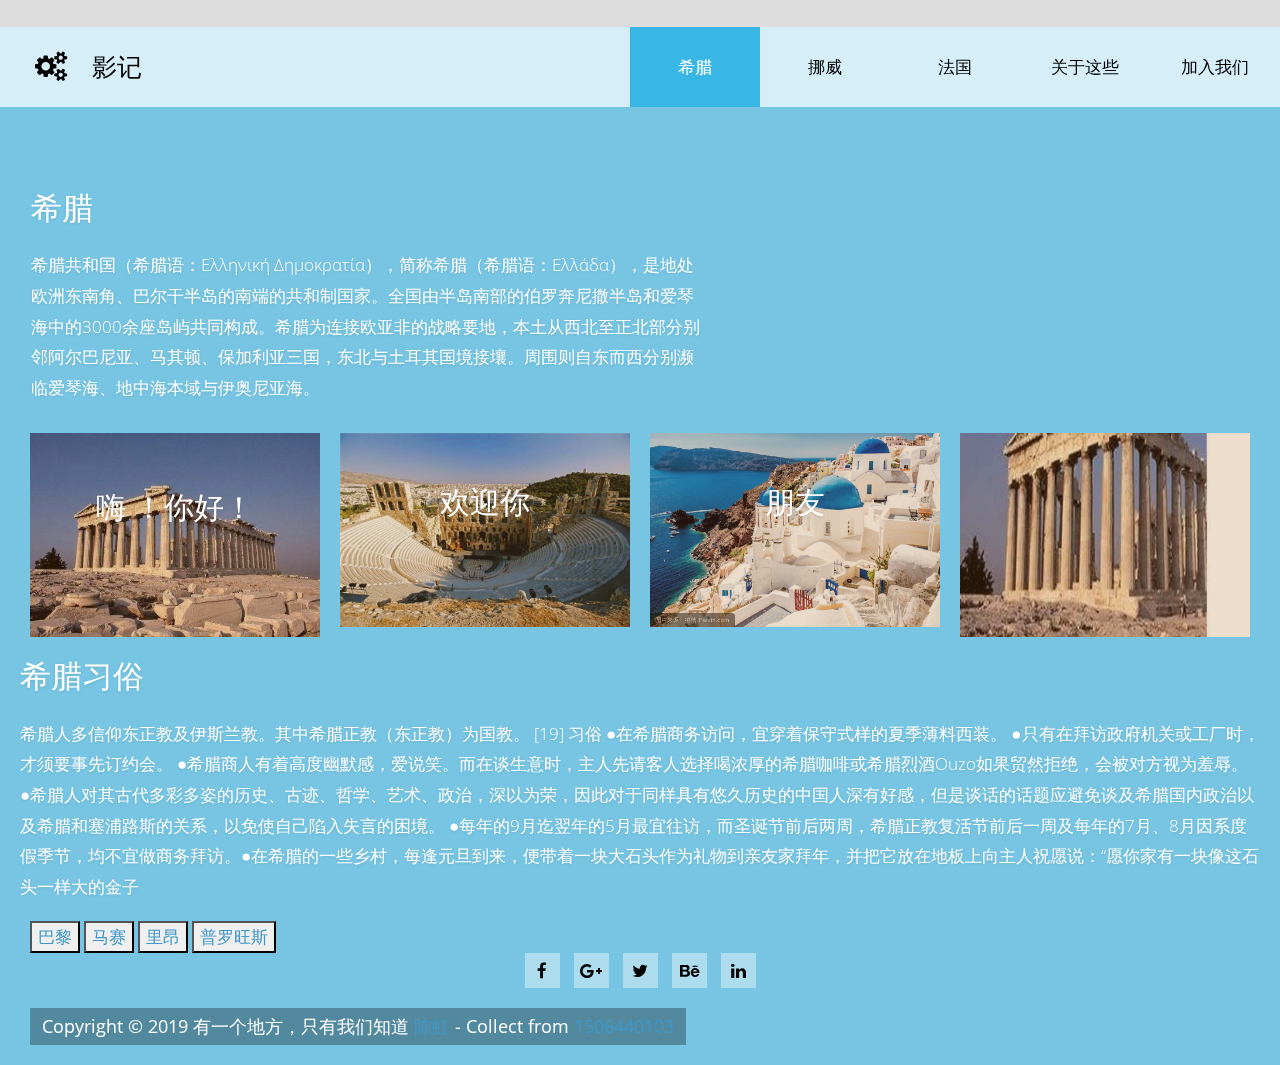
==== commit 6a81921d: "增加普罗旺斯及里昂按钮" ====
--- a/3.html
+++ b/3.html
@@ -384,6 +384,12 @@
                     <a href="html/index2.html">
                     <button>马赛</button>
                     </a>
+                    <a href="index4.html">
+                    <button>里昂</button>
+                    </a>
+                    <a href="index3.html">
+                    <button>普罗旺斯</button>
+                    </a>
                 </div>
                 <div class="tm-social-icons-container text-xs-center">
                     <a href="#" class="tm-social-link"><i class="fa fa-facebook"></i></a>
